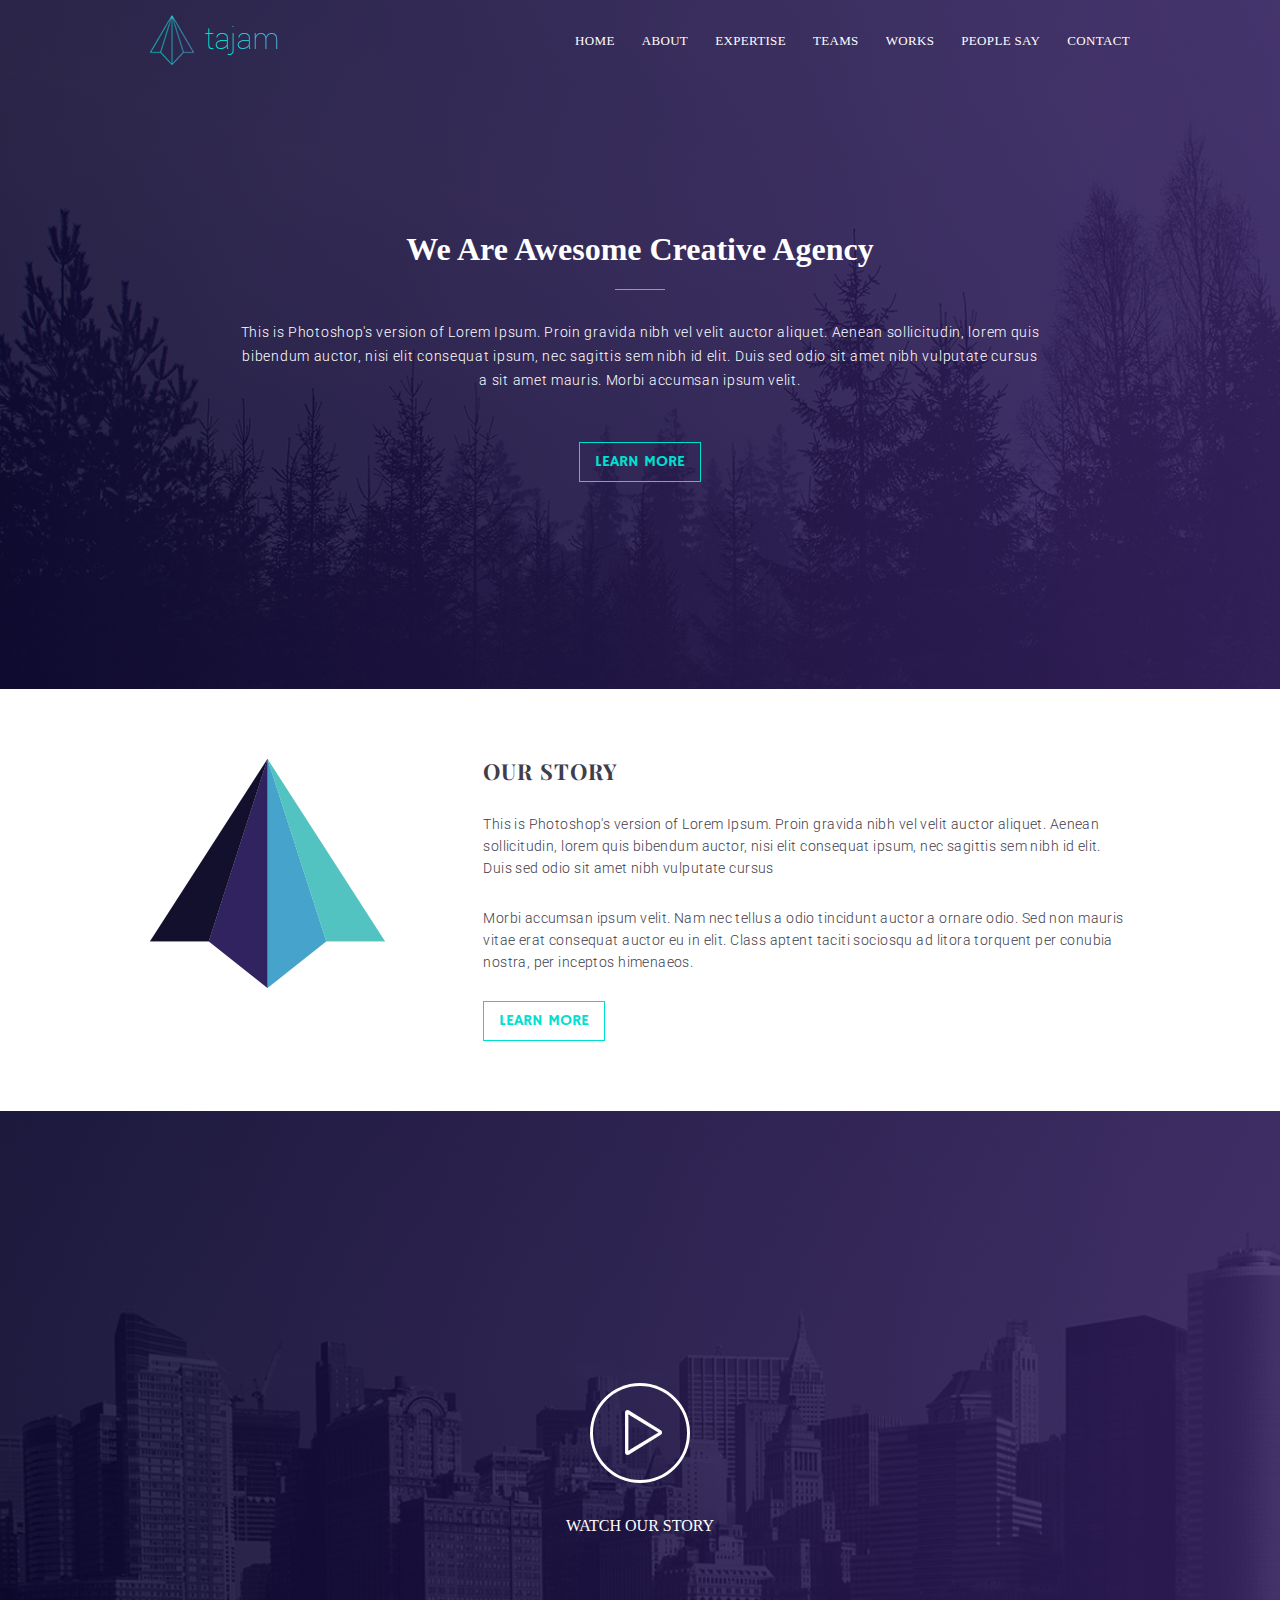
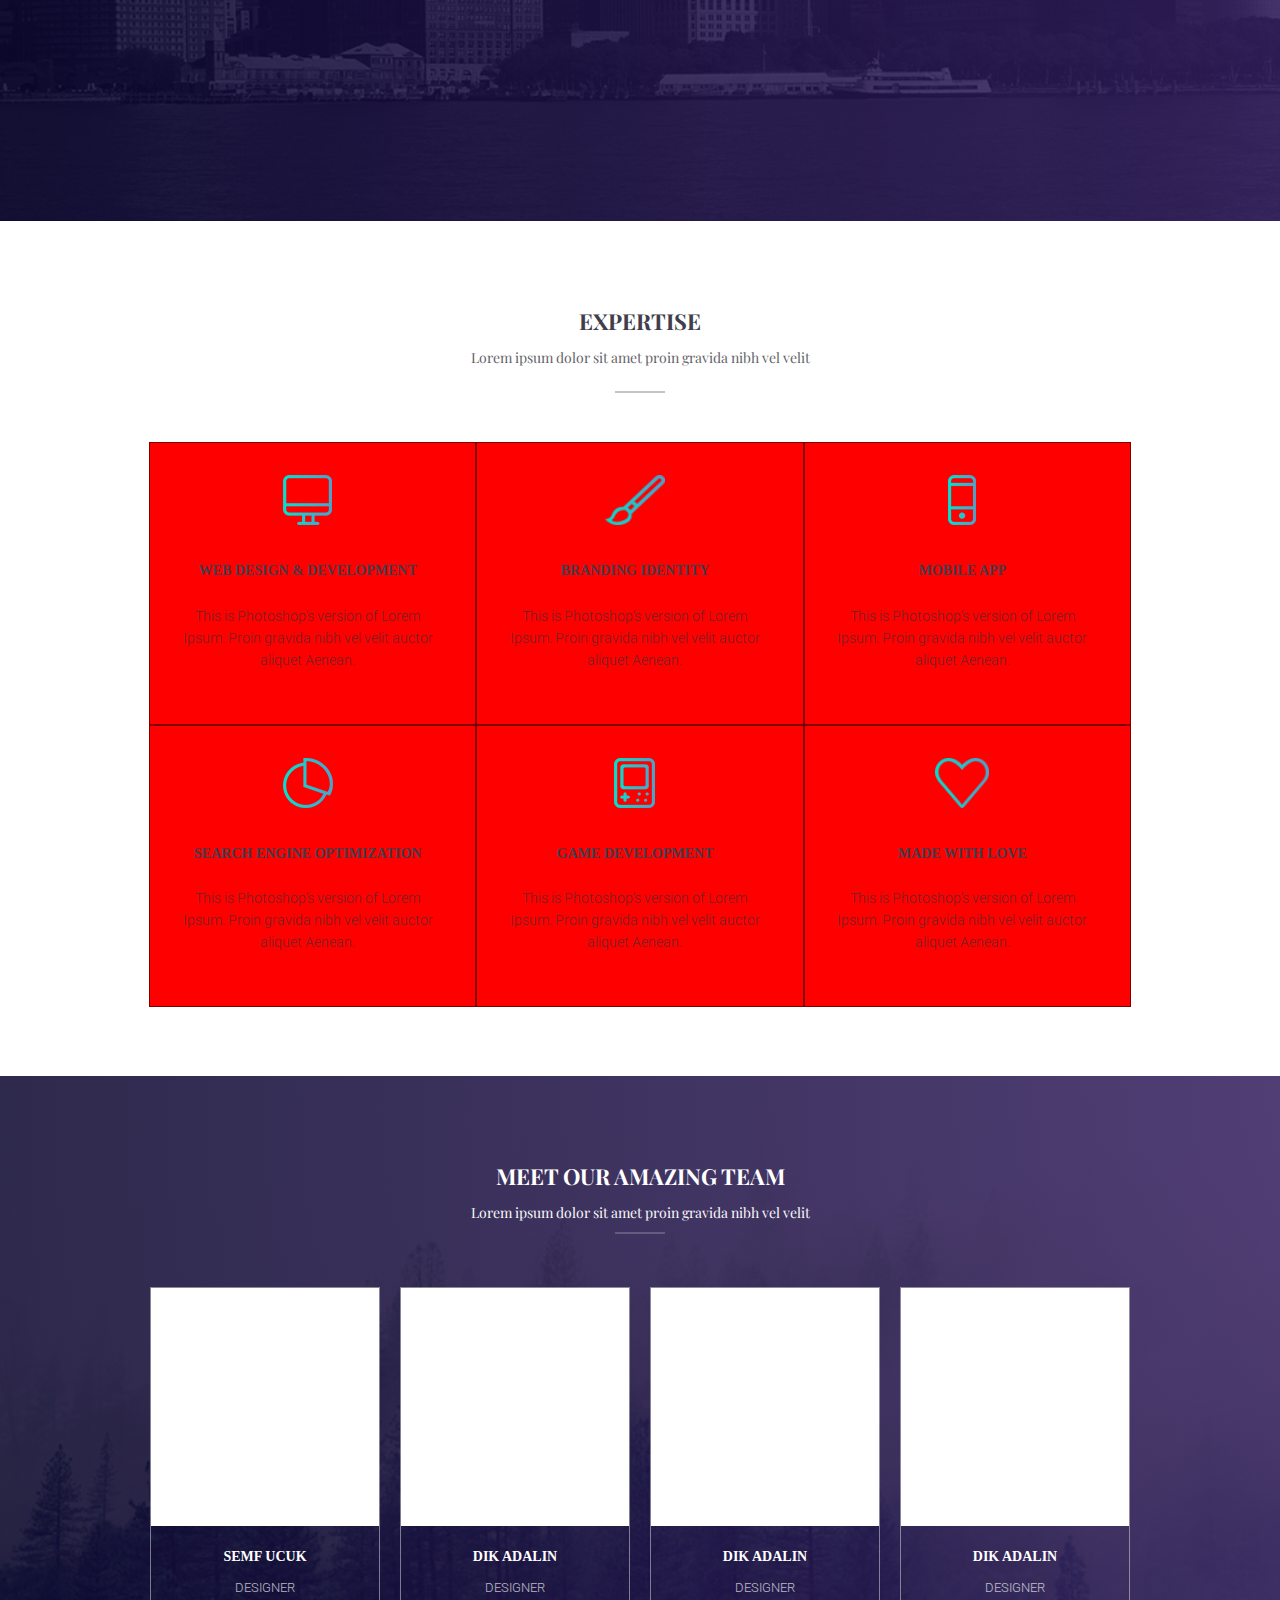
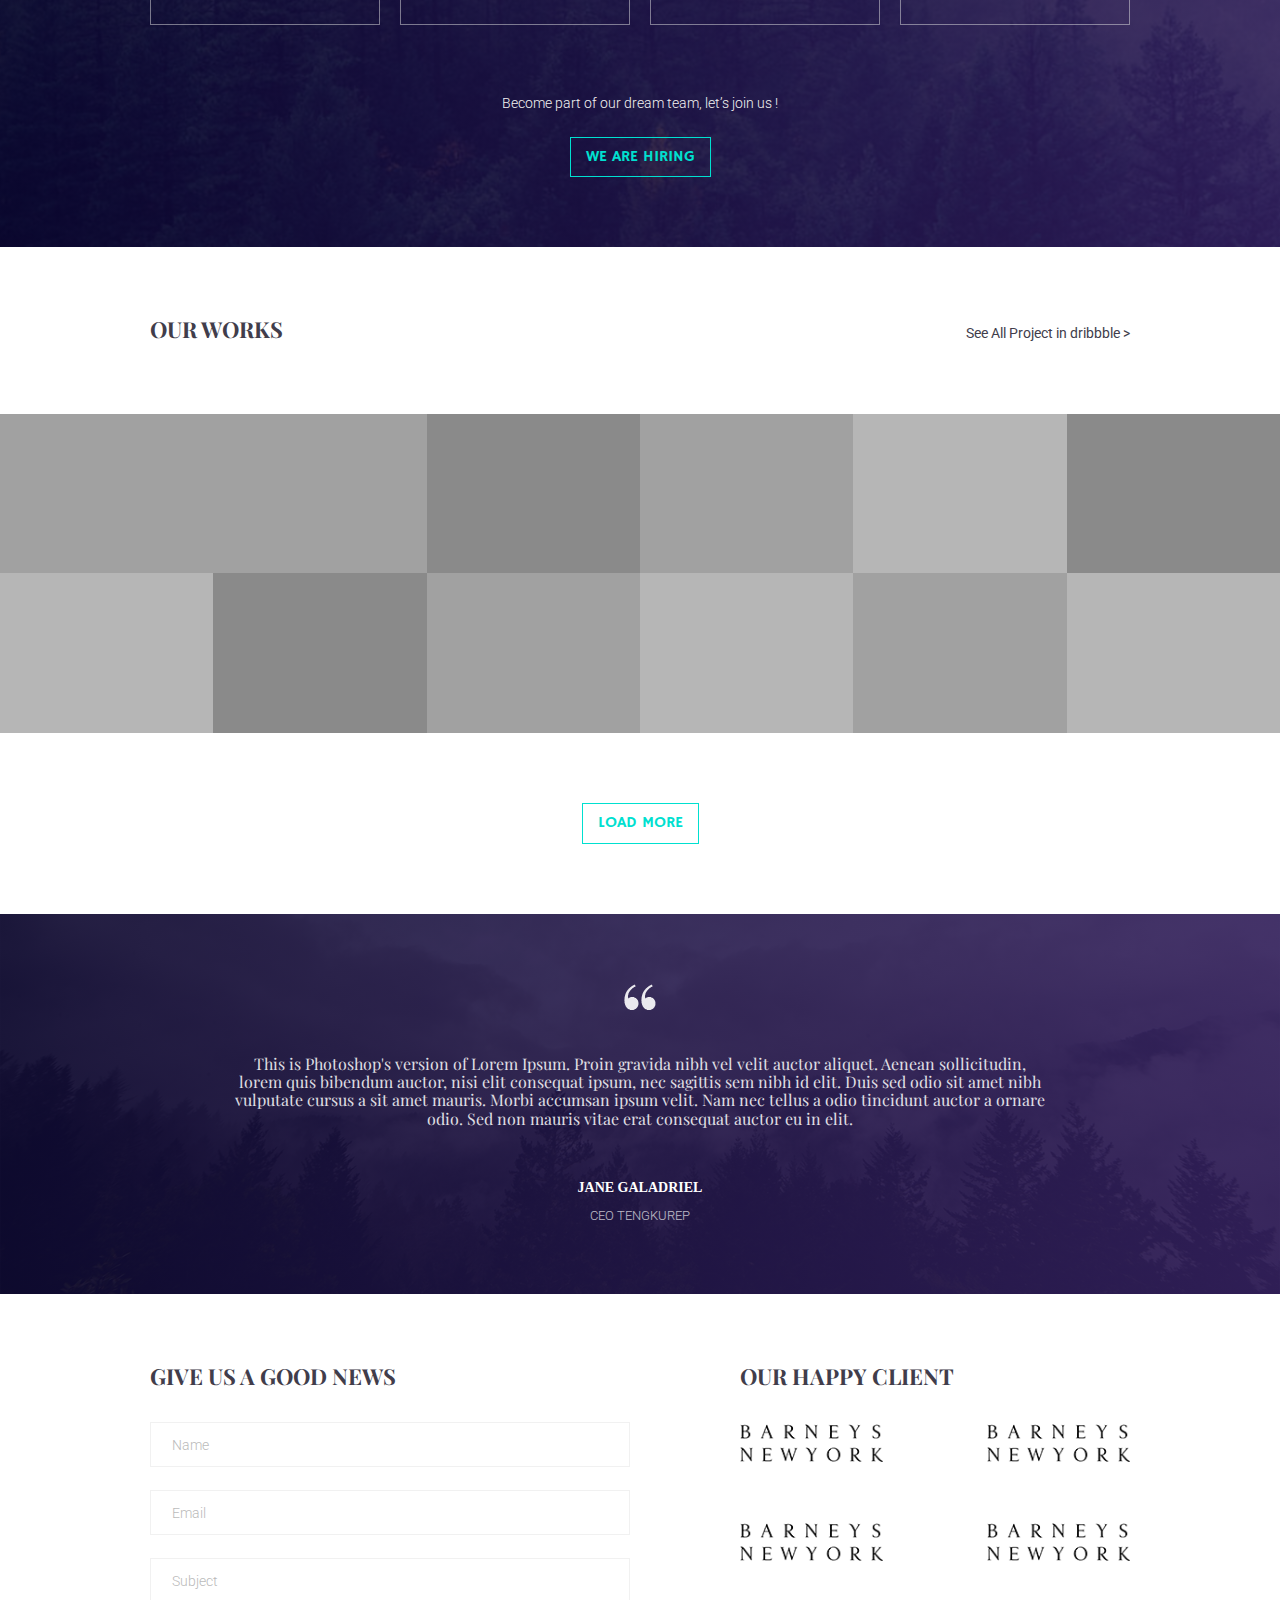
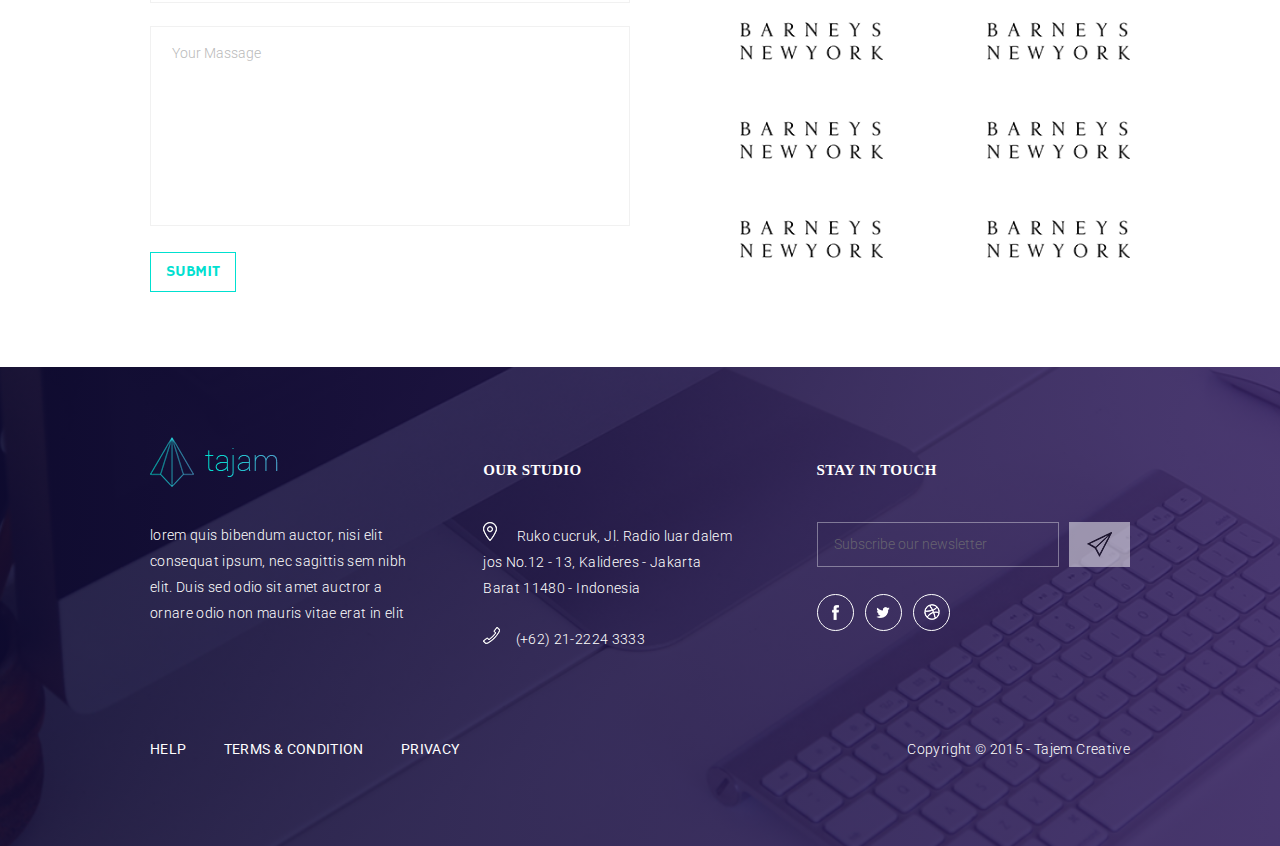
==== index.html @ dcde77aa "first commit" ====
<!DOCTYPE html>
<html lang="en">
  <head>
    <title>Tajam</title>
    <meta charset="UTF-8" />
    <link rel="stylesheet" href="styles/main.css" />
  </head>

  <body>
    <main class="main">
      <section class="section section-hero">
        <figure class="section-background">
          <img src="images/hero-pic.png" alt="background" />
        </figure>
        <div class="section-overlay"></div>
        <div class="container">
          <div class="section-foreground">
            <header class="section-header">
              <a class="link logo-link" href="#">
                <figure class="logo">
                  <img src="images/logo-pic.png" alt="logo-pic" />
                </figure>
              </a>
              <div class="nav">
                <a class="nav-item" href="#">HOME</a>
                <a class="nav-item" href="#">ABOUT</a>
                <a class="nav-item" href="#">EXPERTISE</a>
                <a class="nav-item" href="#">TEAMS</a>
                <a class="nav-item" href="#">WORKS</a>
                <a class="nav-item" href="#">PEOPLE SAY</a>
                <a class="nav-item" href="#">CONTACT</a>
              </div>
            </header>
            <div class="section-body">
              <div class="section-content">
                <h1 class="section-title">We Are Awesome Creative Agency</h1>
                <svg
                  xmlns="http://www.w3.org/2000/svg"
                  width="50"
                  height="1"
                  viewBox="0 0 50 1"
                >
                  <g>
                    <g>
                      <path fill="#00e0d0" d="M0 1V0h50v1z" />
                    </g>
                  </g>
                </svg>
                <p class="section-description">
                  This is Photoshop's version of Lorem Ipsum. Proin gravida nibh
                  vel velit auctor aliquet. Aenean sollicitudin, lorem quis
                  bibendum auctor, nisi elit consequat ipsum, nec sagittis sem
                  nibh id elit. Duis sed odio sit amet nibh vulputate cursus a
                  sit amet mauris. Morbi accumsan ipsum velit.
                </p>
                <button class="button button-primary">
                  Learn more
                </button>
              </div>
            </div>
          </div>
        </div>
      </section>
      <section class="section section-about">
        <div class="container">
          <div class="grid">
            <div class="grid-item width-1-3">
              <figure class="plane-pic">
                <img src="images/plane-pic.png" alt="logo plane" />
              </figure>
            </div>
            <div class="grid-item width-2-3 story-section">
              <h2 class="section-title">OUR STORY</h2>
              <p class="section-description">
                This is Photoshop's version of Lorem Ipsum. Proin gravida nibh
                vel velit auctor aliquet. Aenean sollicitudin, lorem quis
                bibendum auctor, nisi elit consequat ipsum, nec sagittis sem
                nibh id elit. Duis sed odio sit amet nibh vulputate cursus
              </p>
              <p class="section-description second-description">
                Morbi accumsan ipsum velit. Nam nec tellus a odio tincidunt
                auctor a ornare odio. Sed non mauris vitae erat consequat auctor
                eu in elit. Class aptent taciti sociosqu ad litora torquent per
                conubia nostra, per inceptos himenaeos.
              </p>
              <button class="button button-primary">
                Learn more
              </button>
            </div>
          </div>
        </div>
      </section>

      <section class="section section-video">
        <figure class="section-background">
          <img src="images/video-pic.png" alt="background" />
        </figure>
        <div class="section-overlay"></div>
        <div class="container">
          <div class="section-foreground">
            <figure class="play-pic">
              <img src="images/play-pic.png" alt="play-pic" />
            </figure>
            <h2 class="section-title">WATCH OUR STORY</h2>
          </div>
        </div>
      </section>
      <section class="section section-expertise">
        <div class="container">
          <div class="table-header">
            <h2 class="section-title">EXPERTISE</h2>
            <p class="section-description">
              Lorem ipsum dolor sit amet proin gravida nibh vel velit
            </p>
            <svg
              xmlns="http://www.w3.org/2000/svg"
              width="50"
              height="2"
              viewBox="0 0 50 2"
            >
              <g>
                <g opacity=".3">
                  <path fill="#413d4b" d="M0 1.998v-2h50v2z" />
                </g>
              </g>
            </svg>
          </div>
          <div class="grid">
            <div class="grid-item width-1-3">
              <div class="card">
                <figure class="card-image">
                  <img src="images/pc.png" alt="icon" />
                </figure>
                <h5 class="card-title">WEB DESIGN & DEVELOPMENT</h5>
                <p class="card-description">
                  This is Photoshop's version of Lorem Ipsum. Proin gravida nibh
                  vel velit auctor aliquet Aenean.
                </p>
              </div>
            </div>
            <div class="grid-item width-1-3">
              <div class="card">
                <figure class="card-image">
                  <img src="images/pencil.png" alt="icon" />
                </figure>
                <h5 class="card-title">BRANDING IDENTITY</h5>
                <p class="card-description">
                  This is Photoshop's version of Lorem Ipsum. Proin gravida nibh
                  vel velit auctor aliquet Aenean.
                </p>
              </div>
            </div>
            <div class="grid-item width-1-3">
              <div class="card">
                <figure class="card-image">
                  <img src="images/phone.png" alt="icon" />
                </figure>
                <h5 class="card-title">MOBILE APP</h5>
                <p class="card-description">
                  This is Photoshop's version of Lorem Ipsum. Proin gravida nibh
                  vel velit auctor aliquet Aenean.
                </p>
              </div>
            </div>
            <div class="grid-item width-1-3">
              <div class="card">
                <figure class="card-image">
                  <img src="images/piece.png" alt="icon" />
                </figure>
                <h5 class="card-title">SEARCH ENGINE OPTIMIZATION</h5>
                <p class="card-description">
                  This is Photoshop's version of Lorem Ipsum. Proin gravida nibh
                  vel velit auctor aliquet Aenean.
                </p>
              </div>
            </div>
            <div class="grid-item width-1-3">
              <div class="card">
                <figure class="card-image">
                  <img src="images/calc.png" alt="icon" />
                </figure>
                <h5 class="card-title">GAME DEVELOPMENT</h5>
                <p class="card-description">
                  This is Photoshop's version of Lorem Ipsum. Proin gravida nibh
                  vel velit auctor aliquet Aenean.
                </p>
              </div>
            </div>
            <div class="grid-item width-1-3">
              <div class="card">
                <figure class="card-image">
                  <img src="images/heart.png" alt="icon" />
                </figure>
                <h5 class="card-title">MADE WITH LOVE</h5>
                <p class="card-description">
                  This is Photoshop's version of Lorem Ipsum. Proin gravida nibh
                  vel velit auctor aliquet Aenean.
                </p>
              </div>
            </div>
          </div>
        </div>
      </section>
      <section class="section section-team">
        <figure class="section-background">
          <img src="images/team-pic.png" alt="background" />
        </figure>
        <div class="section-overlay"></div>
        <div class="container">
          <div class="section-foreground">
            <h2 class="section-title">MEET OUR AMAZING TEAM</h2>
            <p class="section-description">
              Lorem ipsum dolor sit amet proin gravida nibh vel velit
            </p>
            <svg
              xmlns="http://www.w3.org/2000/svg"
              width="50"
              height="2"
              viewBox="0 0 50 2"
            >
              <g>
                <g opacity=".2">
                  <path fill="#fff" d="M0 1.998v-2h50v2z" />
                </g>
              </g>
            </svg>
            <div class="team">
              <div class="grid">
                <div class="grid-item width-1-4">
                  <div class="card  card-team">
                    <figure class="card-photo">
                      <img src="images/photo-pic.png" alt="some-man" />
                    </figure>
                    <h5 class="card-title">SEMF UCUK</h5>
                    <p class="card-description">DESIGNER</p>
                  </div>
                </div>
                <div class="grid-item width-1-4">
                  <div class="card card-team">
                    <figure class="card-photo">
                      <img src="images/photo-pic.png" alt="some-man" />
                    </figure>
                    <h5 class="card-title">DIK ADALIN</h5>
                    <p class="card-description">DESIGNER</p>
                  </div>
                </div>
                <div class="grid-item width-1-4">
                  <div class="card  card-team">
                    <figure class="card-photo">
                      <img src="images/photo-pic.png" alt="some-man" />
                    </figure>
                    <h5 class="card-title">DIK ADALIN</h5>
                    <p class="card-description">DESIGNER</p>
                  </div>
                </div>
                <div class="grid-item width-1-4">
                  <div class="card  card-team">
                    <figure class="card-photo">
                      <img src="images/photo-pic.png" alt="some-man" />
                    </figure>
                    <h5 class="card-title">DIK ADALIN</h5>
                    <p class="card-description">DESIGNER</p>
                  </div>
                </div>
              </div>
              <p class="bottom-description">
                Become part of our dream team, let’s join us !
              </p>
              <button class="button button-primary">
                WE ARE HIRING
              </button>
            </div>
          </div>
        </div>
      </section>
      <section class="section section-gallery">
        <div class="container">
          <div class="gallery-header">
            <h2 class="section-title">OUR WORKS</h2>
            <a href="#" class="gallery-link">
              See All Project in dribbble >
            </a>
          </div>
        </div>
        <div class="grid">
          <div class="grid-item width-photo">
            <figure class="gallery-pic">
              <img src="images/gray-dot.png" alt="photo" />
            </figure>
          </div>
          <div class="grid-item width-photo">
            <figure class="gallery-pic">
              <img src="images/gray-dot.png" alt="photo" />
            </figure>
          </div>
          <div class="grid-item width-photo">
            <figure class="gallery-pic">
              <img src="images/darkgray-dot.png" alt="photo" />
            </figure>
          </div>
          <div class="grid-item width-photo">
            <figure class="gallery-pic">
              <img src="images/gray-dot.png" alt="photo" />
            </figure>
          </div>
          <div class="grid-item width-photo">
            <figure class="gallery-pic">
              <img src="images/lightgray-dot.png" alt="photo" />
            </figure>
          </div>
          <div class="grid-item width-photo">
            <figure class="gallery-pic">
              <img src="images/darkgray-dot.png" alt="photo" />
            </figure>
          </div>
          <div class="grid-item width-photo">
            <figure class="gallery-pic">
              <img src="images/lightgray-dot.png" alt="photo" />
            </figure>
          </div>
          <div class="grid-item width-photo">
            <figure class="gallery-pic">
              <img src="images/darkgray-dot.png" alt="photo" />
            </figure>
          </div>
          <div class="grid-item width-photo">
            <figure class="gallery-pic">
              <img src="images/gray-dot.png" alt="photo" />
            </figure>
          </div>
          <div class="grid-item width-photo">
            <figure class="gallery-pic">
              <img src="images/lightgray-dot.png" alt="photo" />
            </figure>
          </div>
          <div class="grid-item width-photo">
            <figure class="gallery-pic">
              <img src="images/gray-dot.png" alt="photo" />
            </figure>
          </div>
          <div class="grid-item width-photo">
            <figure class="gallery-pic">
              <img src="images/lightgray-dot.png" alt="photo" />
            </figure>
          </div>
        </div>
        <button class="button button-primary">
          Load more
        </button>
      </section>
      <section class="section section-dots">
        <figure class="section-background">
          <img src="images/dots-back.png" alt="background" />
        </figure>
        <div class="section-overlay"></div>
        <div class="container">
          <div class="section-foreground">
            <figure class="dots-pic">
              <img src="images/dots.png" alt="dots-icon" />
            </figure>
            <p class="section-description">
              This is Photoshop's version of Lorem Ipsum. Proin gravida nibh vel
              velit auctor aliquet. Aenean sollicitudin, lorem quis bibendum
              auctor, nisi elit consequat ipsum, nec sagittis sem nibh id elit.
              Duis sed odio sit amet nibh vulputate cursus a sit amet mauris.
              Morbi accumsan ipsum velit. Nam nec tellus a odio tincidunt auctor
              a ornare odio. Sed non mauris vitae erat consequat auctor eu in
              elit.
            </p>
            <h5 class="section-title">JANE GALADRIEL</h5>
            <p class="title-description">CEO TENGKUREP</p>
          </div>
        </div>
      </section>
      <section class="section section-forms">
        <div class="container">
          <div class="grid">
            <div class="grid-item width-1-2">
              <h3 class="section-title">GIVE US A GOOD NEWS</h3>
              <form class="forms">
                <input type="text" class="form name-form" placeholder="Name" />
                <input
                  type="email"
                  class="form email-form"
                  placeholder="Email"
                />
                <input
                  type="text"
                  class="form subject-form"
                  placeholder="Subject"
                />
                <textarea
                  class="form form-message"
                  placeholder="Your Massage"
                ></textarea>
                <button class="button button-primary">
                  SUBMIT
                </button>
              </form>
            </div>
            <div class="grid-item width-1-2 grid-brends">
              <h3 class="section-title">OUR HAPPY CLIENT</h3>
              <div class="grid">
                <div class="grid-item width-1-2">
                  <figure class="brend-pic">
                    <img src="images/brend-pic.png" alt="brend logo" />
                  </figure>
                </div>
                <div class="grid-item width-1-2">
                  <figure class="brend-pic">
                    <img src="images/brend-pic.png" alt="brend logo" />
                  </figure>
                </div>
                <div class="grid-item width-1-2">
                  <figure class="brend-pic">
                    <img src="images/brend-pic.png" alt="brend logo" />
                  </figure>
                </div>
                <div class="grid-item width-1-2">
                  <figure class="brend-pic">
                    <img src="images/brend-pic.png" alt="brend logo" />
                  </figure>
                </div>
                <div class="grid-item width-1-2">
                  <figure class="brend-pic">
                    <img src="images/brend-pic.png" alt="brend logo" />
                  </figure>
                </div>
                <div class="grid-item width-1-2">
                  <figure class="brend-pic">
                    <img src="images/brend-pic.png" alt="brend logo" />
                  </figure>
                </div>
                <div class="grid-item width-1-2">
                  <figure class="brend-pic">
                    <img src="images/brend-pic.png" alt="brend logo" />
                  </figure>
                </div>
                <div class="grid-item width-1-2">
                  <figure class="brend-pic">
                    <img src="images/brend-pic.png" alt="brend logo" />
                  </figure>
                </div>
                <div class="grid-item width-1-2">
                  <figure class="brend-pic">
                    <img src="images/brend-pic.png" alt="brend logo" />
                  </figure>
                </div>
                <div class="grid-item width-1-2">
                  <figure class="brend-pic">
                    <img src="images/brend-pic.png" alt="brend logo" />
                  </figure>
                </div>
              </div>
            </div>
          </div>
        </div>
      </section>
    </main>
    <footer class="section section-footer">
      <figure class="section-background">
        <img src="images/footer-pic.png" alt="background" />
      </figure>
      <div class="section-overlay"></div>
      <div class="container">
        <div class="section-foreground">
          <div class="container">
            <div class="grid">
              <div class="grid-item width-1-3">
                <a class="link logo-link" href="#">
                  <figure class="logo">
                    <img src="images/logo-pic.png" alt="logo-pic" />
                  </figure>
                </a>
                <p class="footer-description">
                  lorem quis bibendum auctor, nisi elit consequat ipsum, nec
                  sagittis sem nibh elit. Duis sed odio sit amet auctror a
                  ornare odio non mauris vitae erat in elit
                </p>
              </div>
              <div class="grid-item width-1-3">
                <h5 class="footer-title">OUR STUDIO</h5>
                <ul class="list footer-list">
                  <li class="map">
                    Ruko cucruk, Jl. Radio luar dalem jos No.12 - 13, Kalideres
                    - Jakarta Barat 11480 - Indonesia
                  </li>
                  <li class="tel-item">
                    <a href="tel:+622122243333" class="tel-link">
                      (+62) 21-2224 3333
                    </a>
                  </li>
                </ul>
              </div>
              <div class="grid-item width-1-3">
                <h5 class="footer-title">STAY IN TOUCH</h5>
                <form class="footer-form">
                  <input
                    type="text"
                    class="subscribe"
                    placeholder="Subscribe our newsletter"
                  /><button class="button footer-button"></button>
                </form>
                <div class="icons">
                  <a href="#" class="link icon-link">
                    <figure class="icon icon-fb"></figure>
                  </a>
                  <a href="#" class="link icon-link">
                    <figure class="icon icon-tw"></figure>
                  </a>
                  <a href="#" class="link icon-link">
                    <figure class="icon icon-dr"></figure>
                  </a>
                </div>
              </div>
            </div>
            <div class="footer-foot">
              <div class="footer-links">
                <a href="#" class="link footer-link">HELP</a>
                <a href="#" class="link footer-link">TERMS & CONDITION</a>
                <a href="#" class="link footer-link">PRIVACY</a>
              </div>
              <p class="copyright">Copyright © 2015 - Tajem Creative</p>
            </div>
          </div>
        </div>
      </div>
    </footer>
  </body>
</html>
---- styles/main.css ----
@import url("components/base.css");
@import url("components/normalize.css");
@import url("components/nav.css");
@import url("components/hero.css");
@import url("components/section.css");
@import url("components/grid.css");
@import url("components/card.css");
@import url("components/button.css");
@import url("components/list.css");
@import url("components/width.css");
@import url("components/form.css");
@import url("components/breadcrumb.css");
@import url("components/fonts.css");
@import url("https://fonts.googleapis.com/css2?family=Playfair+Display:wght@900&display=swap");
@import url("https://fonts.googleapis.com/css2?family=Roboto&display=swap");
@import url("https://fonts.googleapis.com/css2?family=Hammersmith+One&display=swap");
@import url("https://fonts.googleapis.com/css2?family=Roboto:wght@900&display=swap");
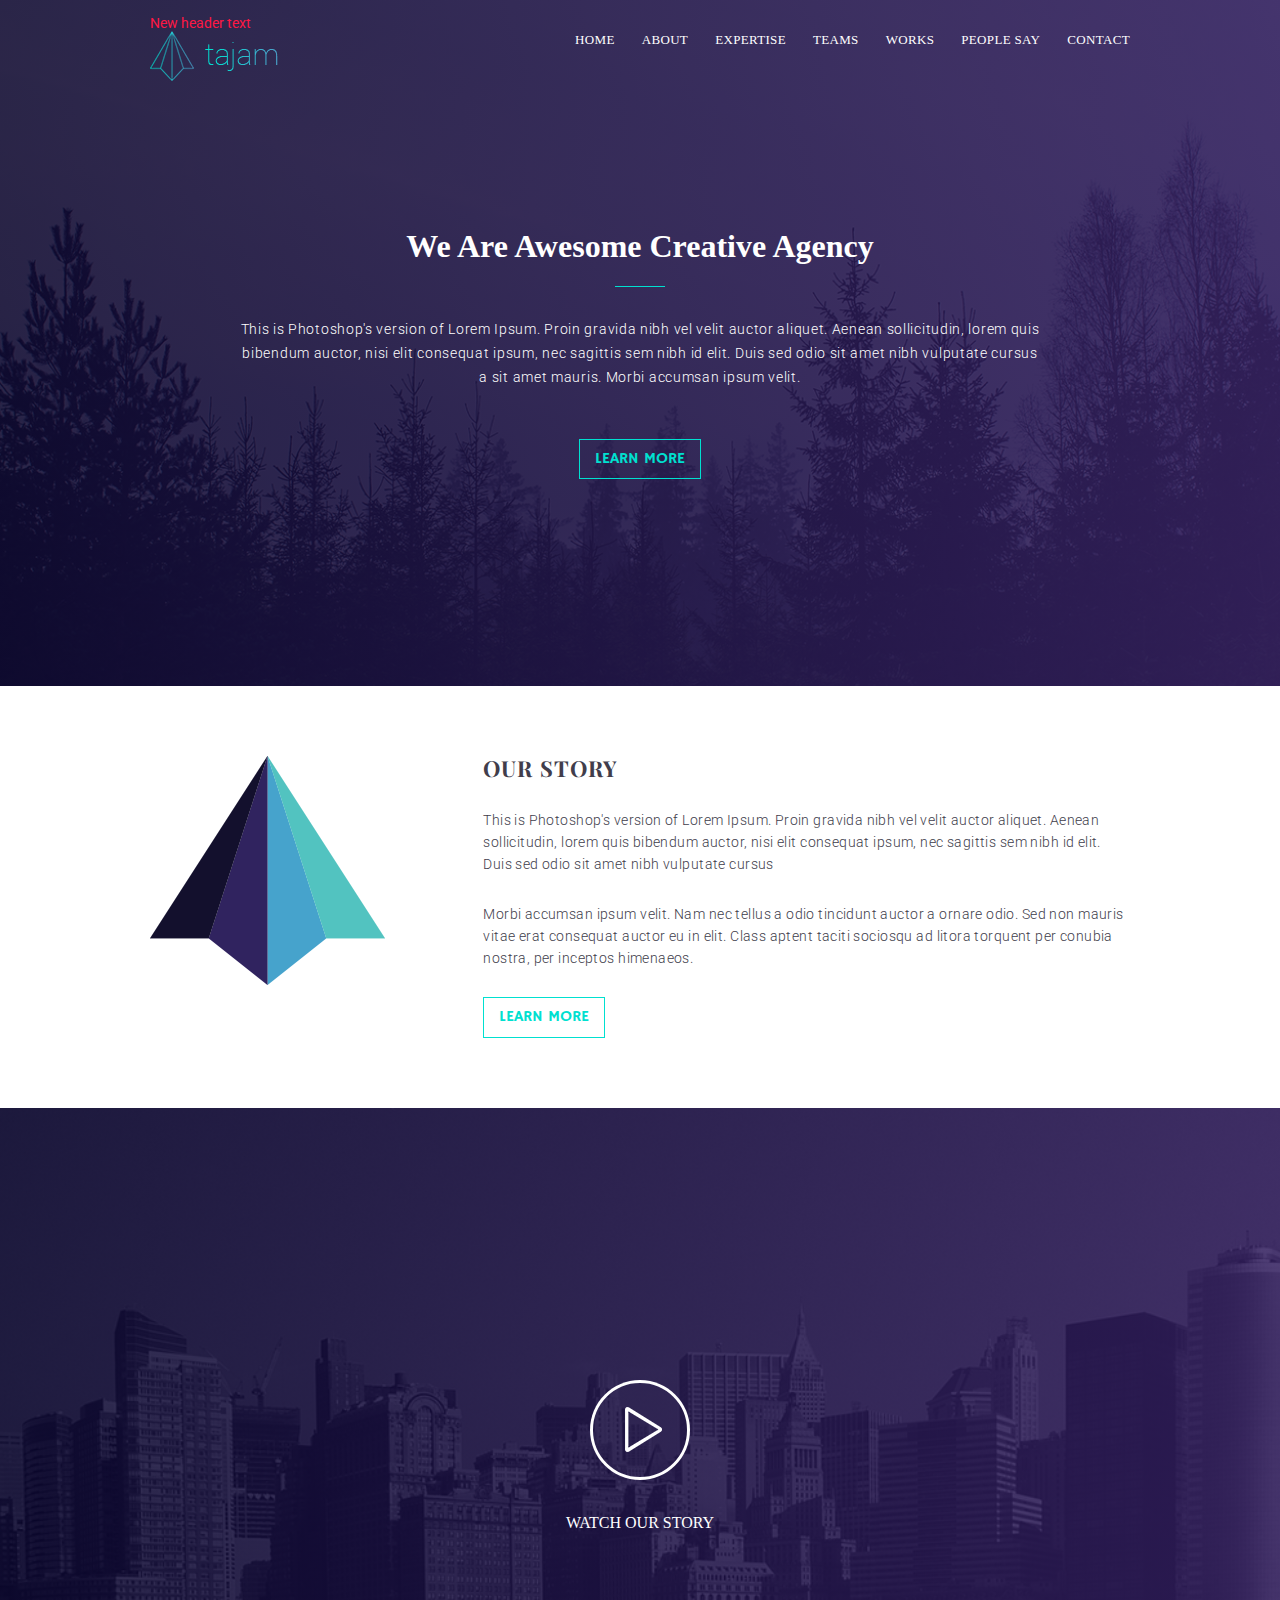
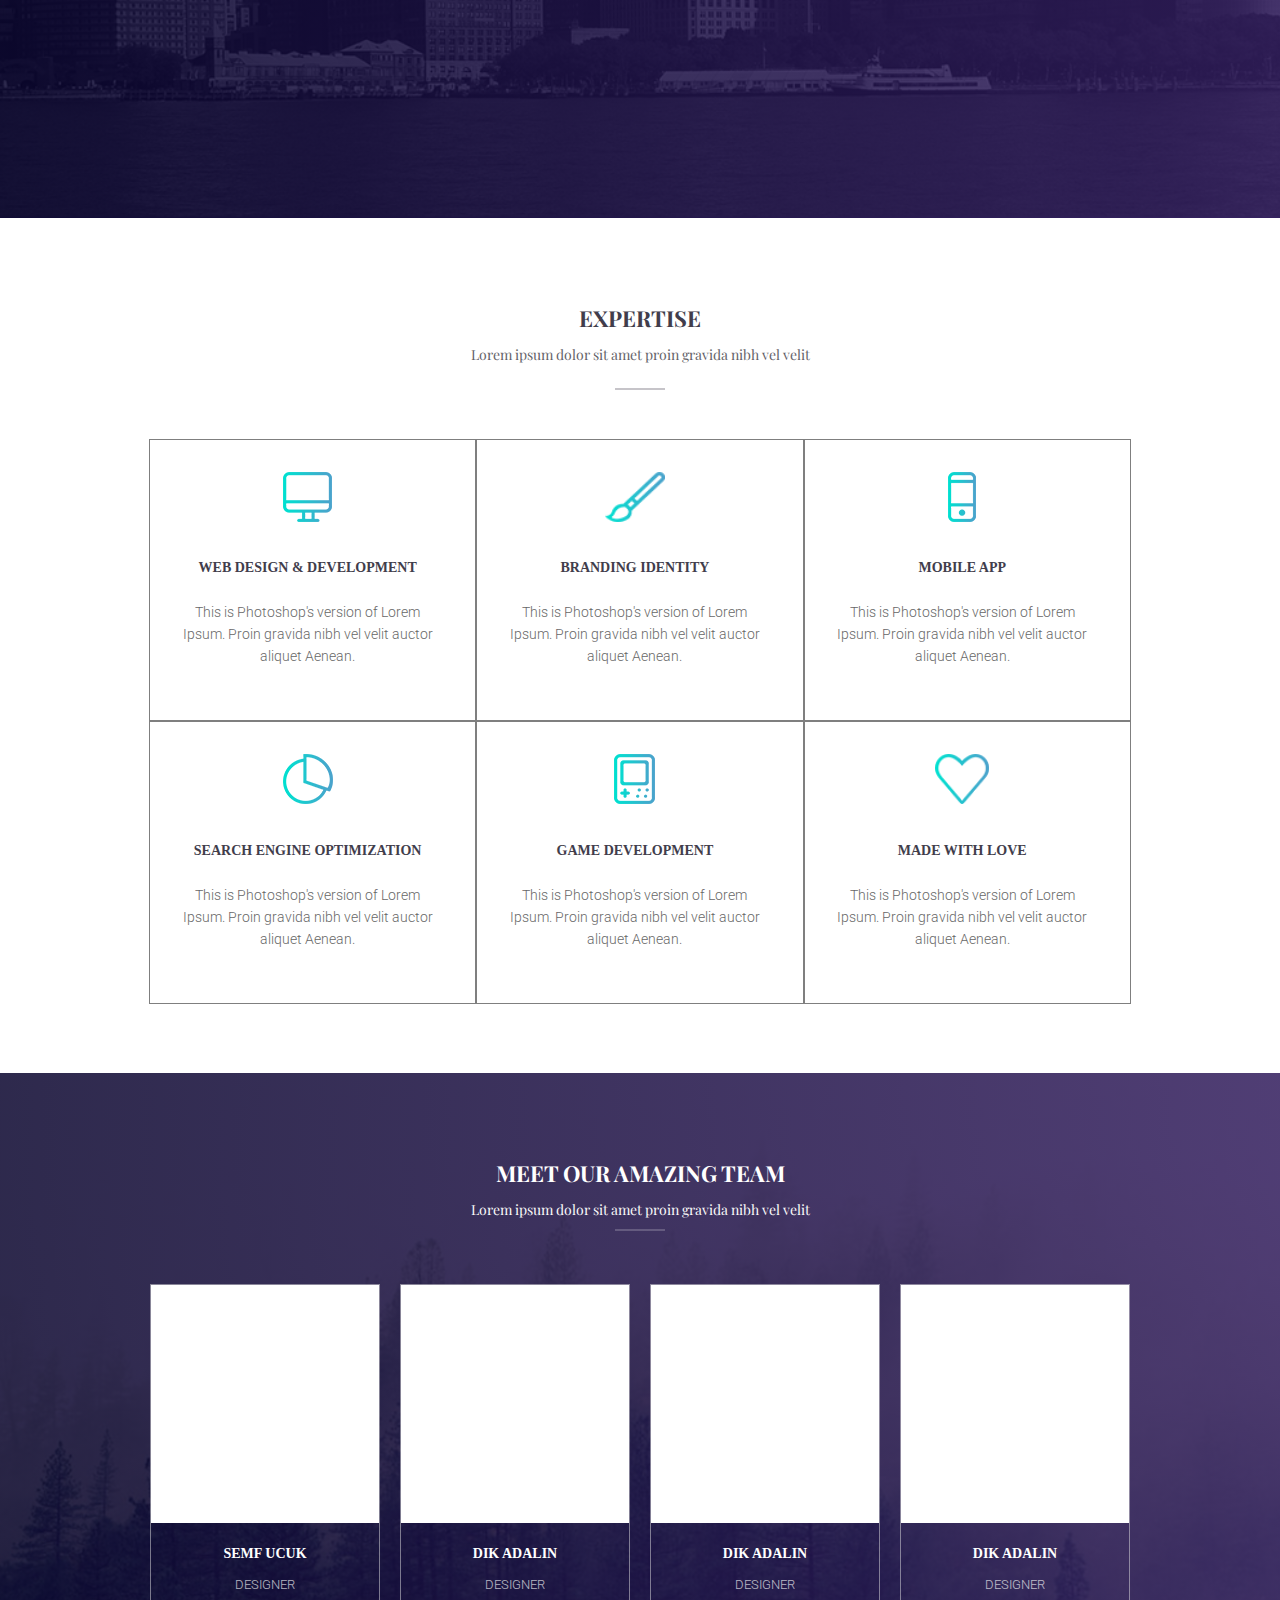
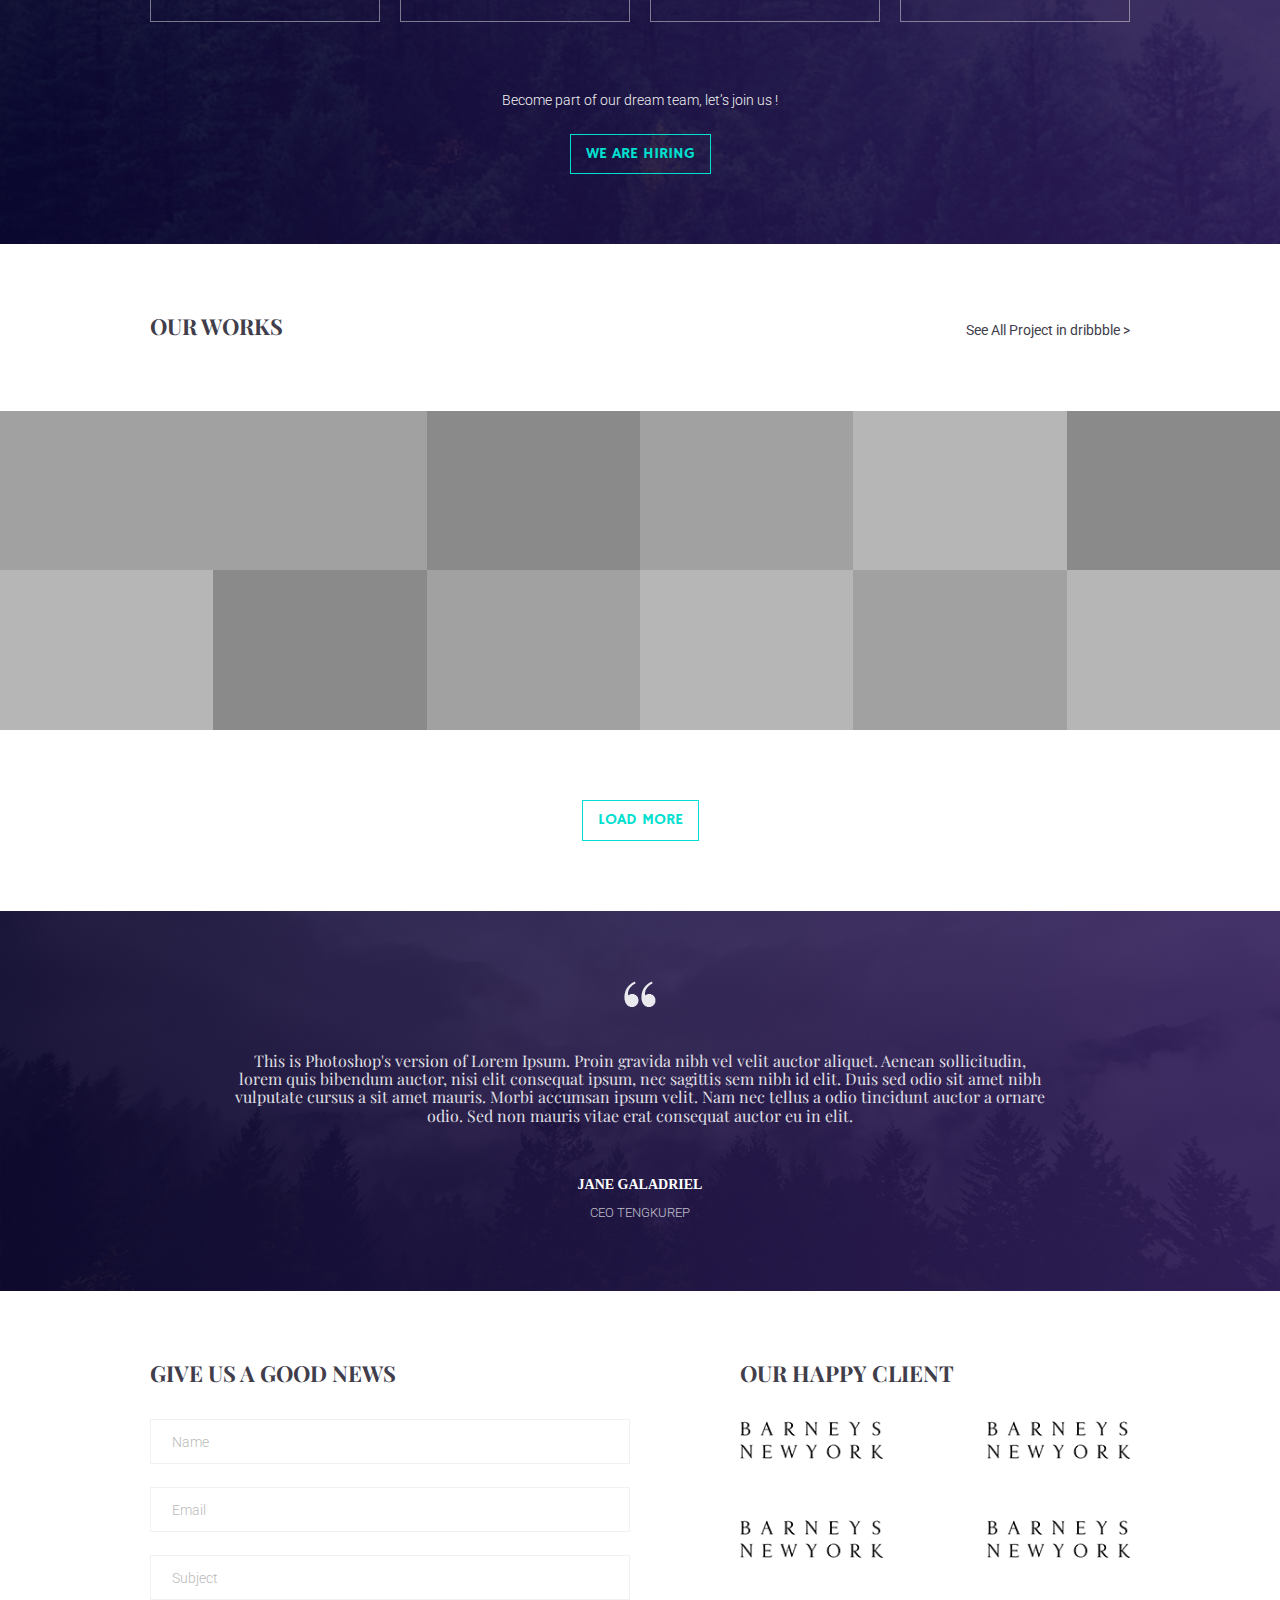
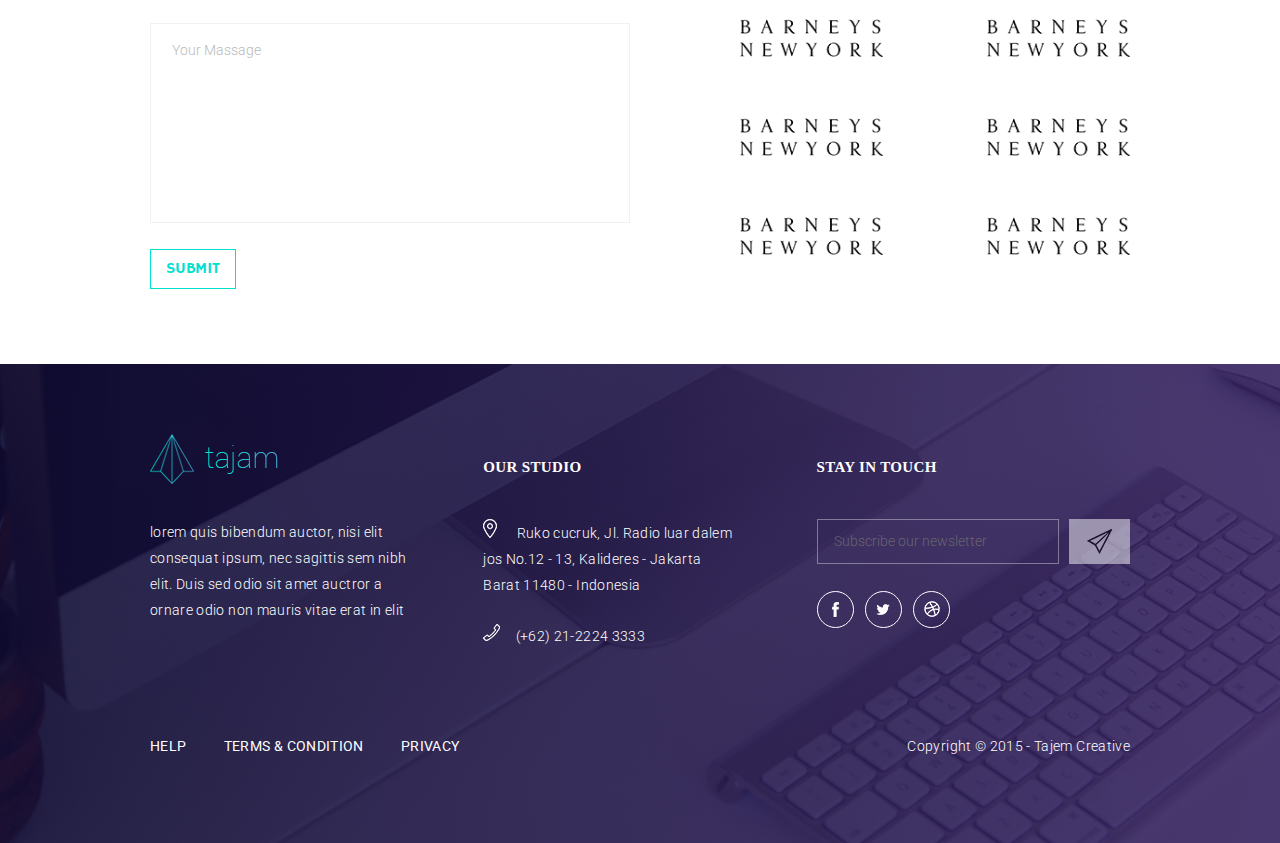
==== commit 4b4e5aee: "Add new header" ====
--- a/index.html
+++ b/index.html
@@ -18,6 +18,7 @@
             <header class="section-header">
               <a class="link logo-link" href="#">
                 <figure class="logo">
+<span>New header text</span>
                   <img src="images/logo-pic.png" alt="logo-pic" />
                 </figure>
               </a>
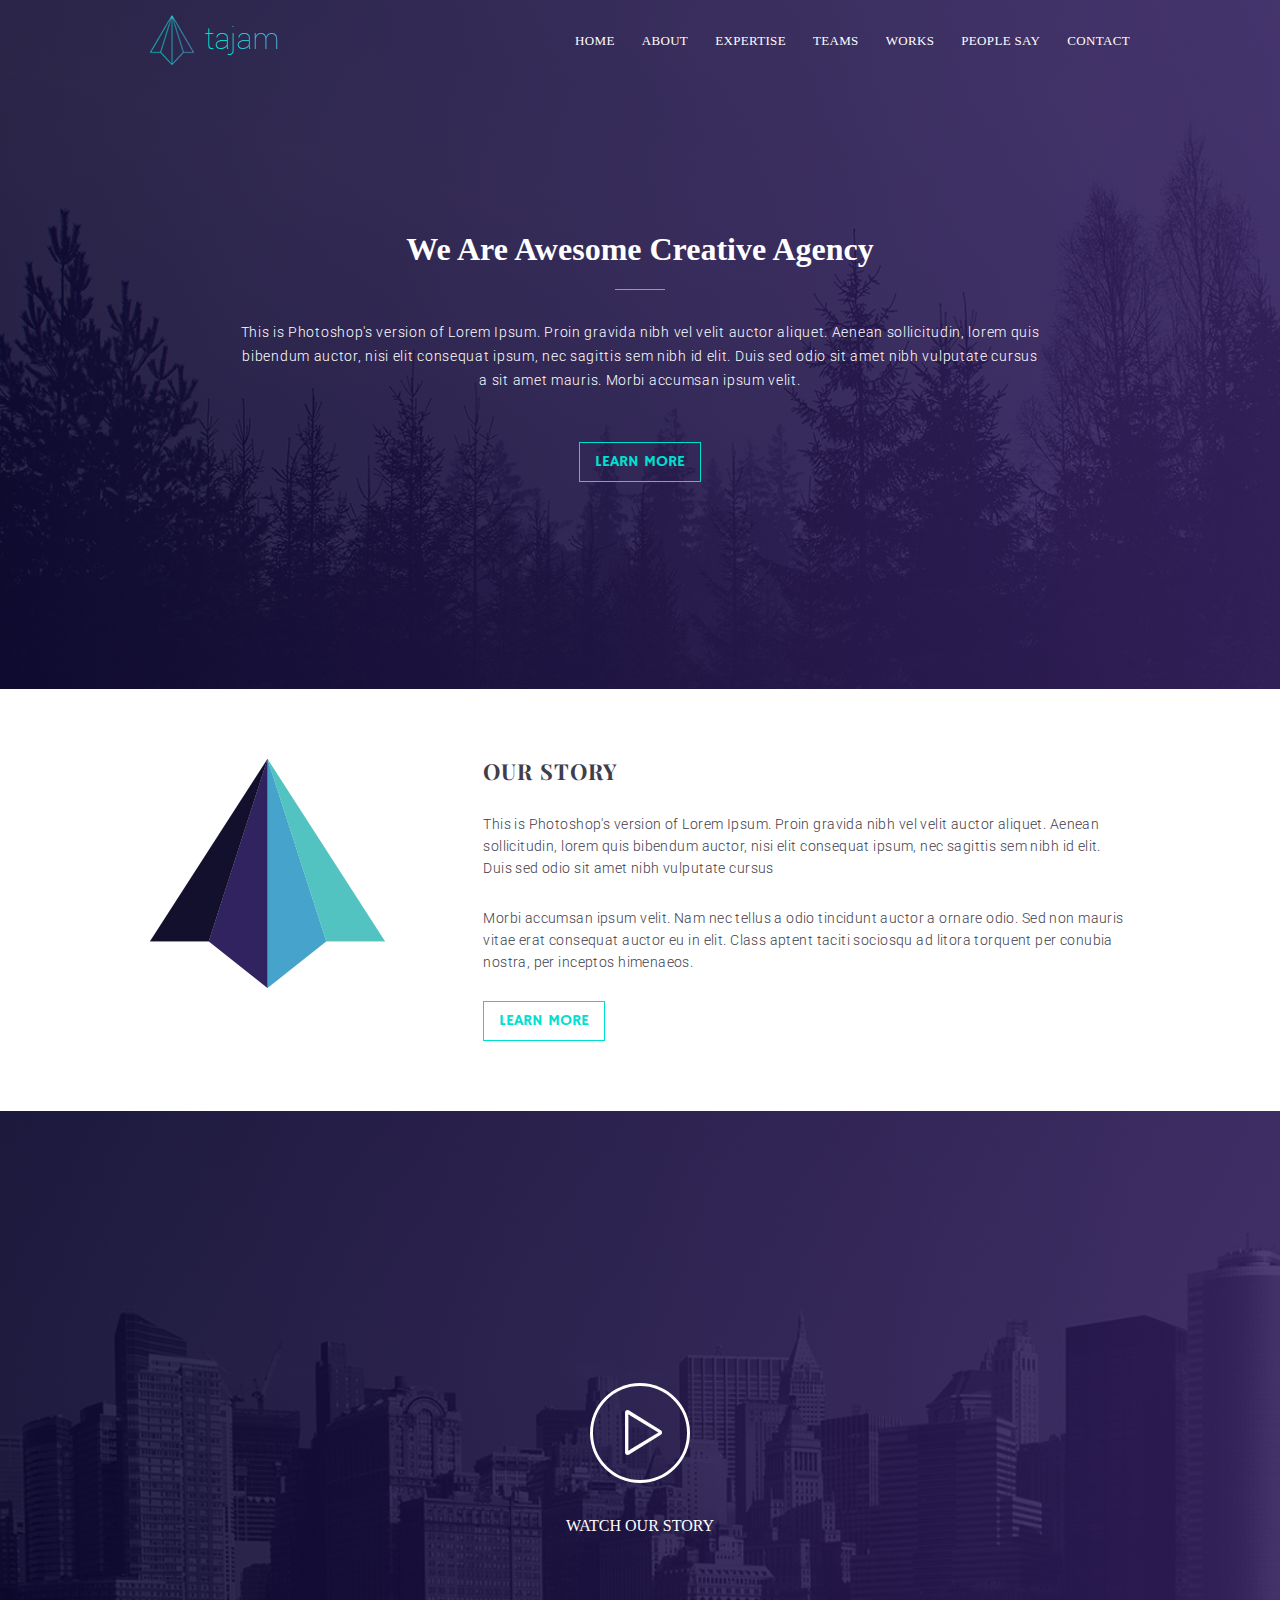
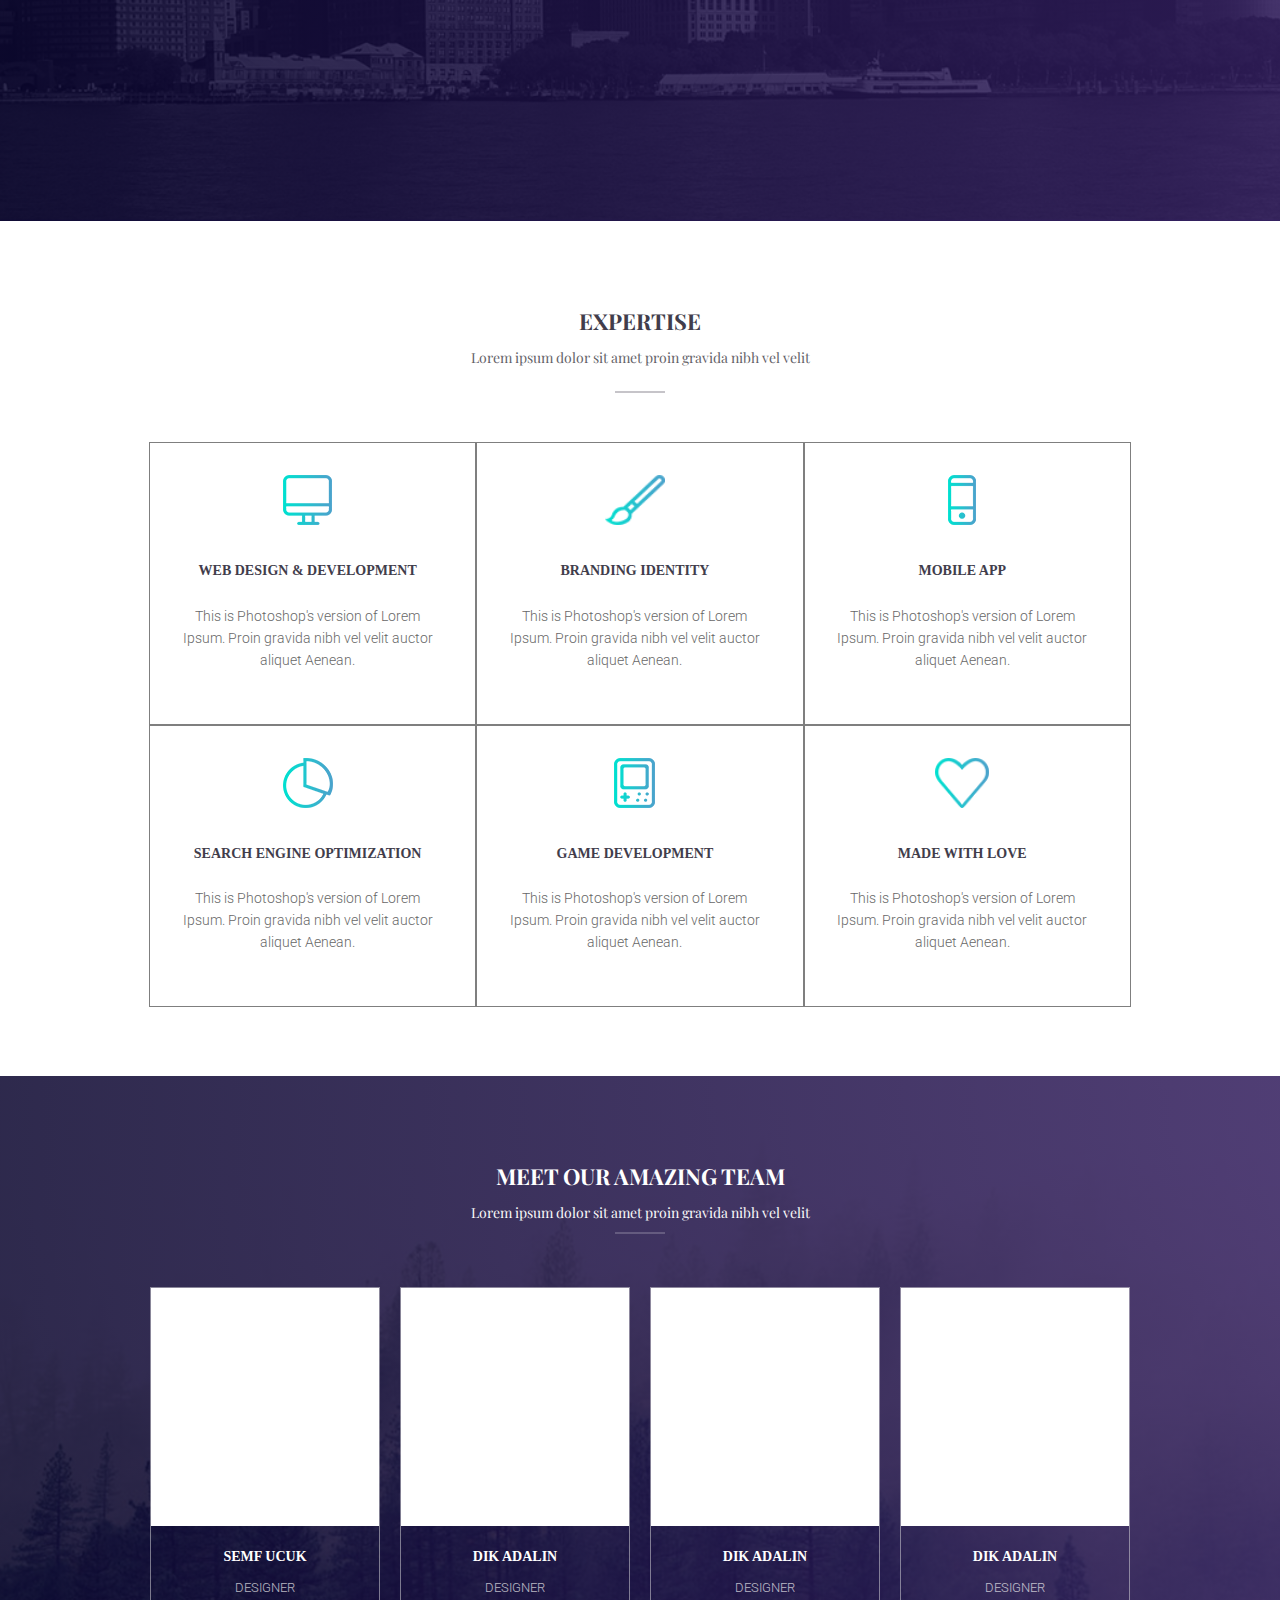
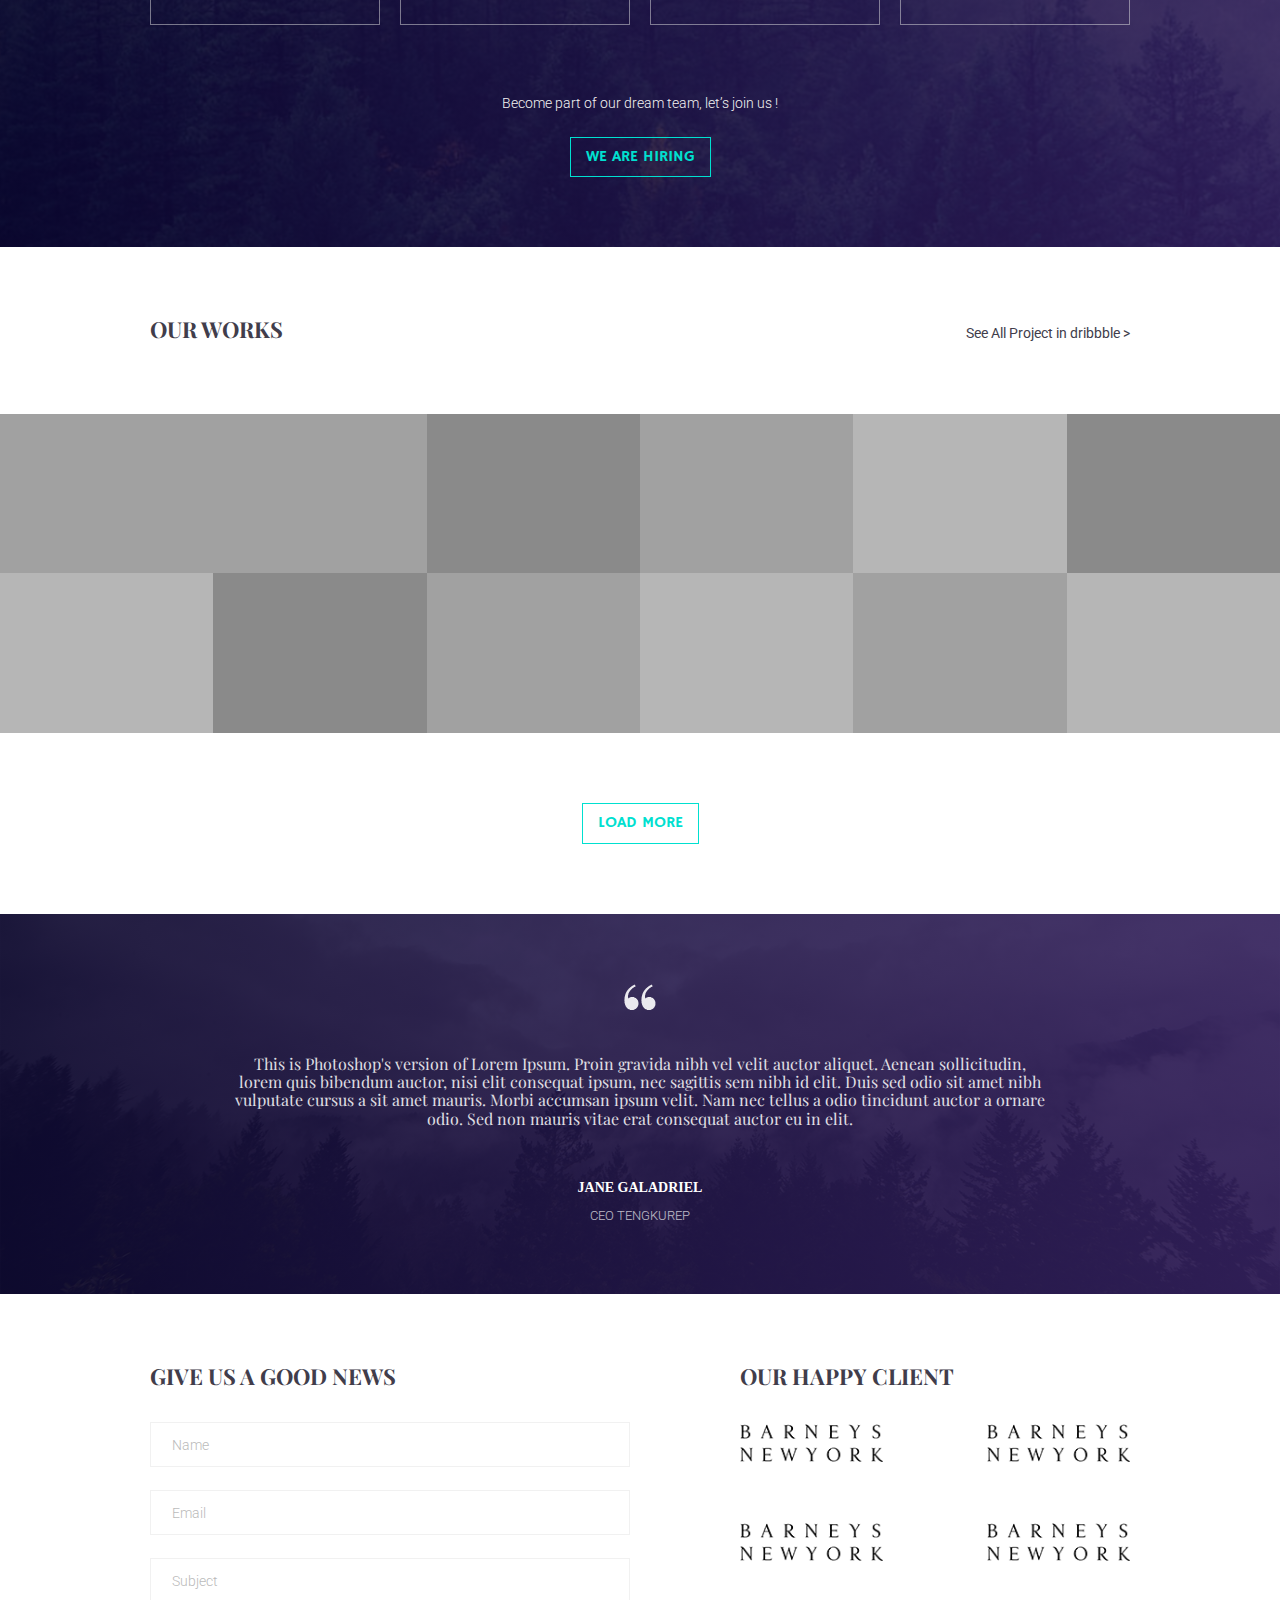
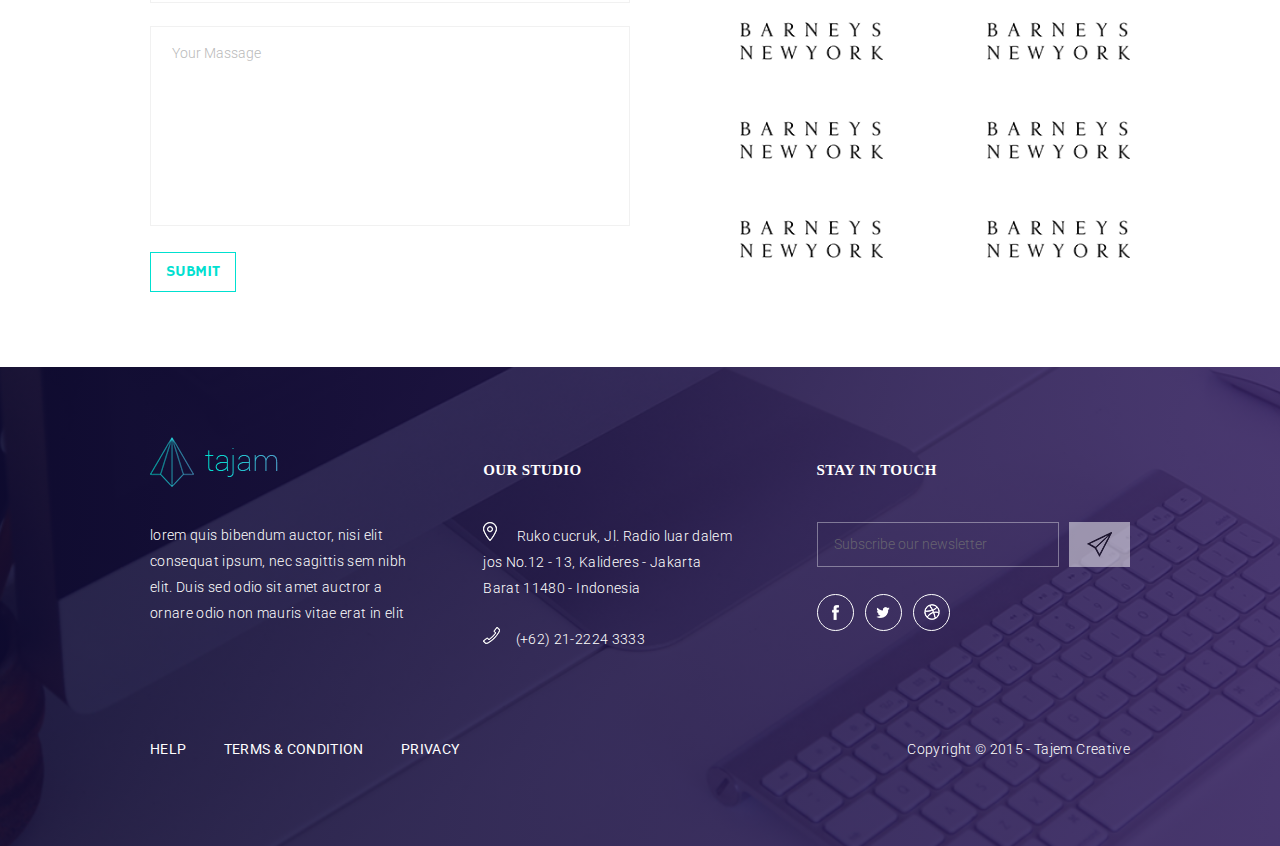
==== commit 29314f2e: "Delete this stupid header" ====
--- a/index.html
+++ b/index.html
@@ -18,7 +18,6 @@
             <header class="section-header">
               <a class="link logo-link" href="#">
                 <figure class="logo">
-<span>New header text</span>
                   <img src="images/logo-pic.png" alt="logo-pic" />
                 </figure>
               </a>
